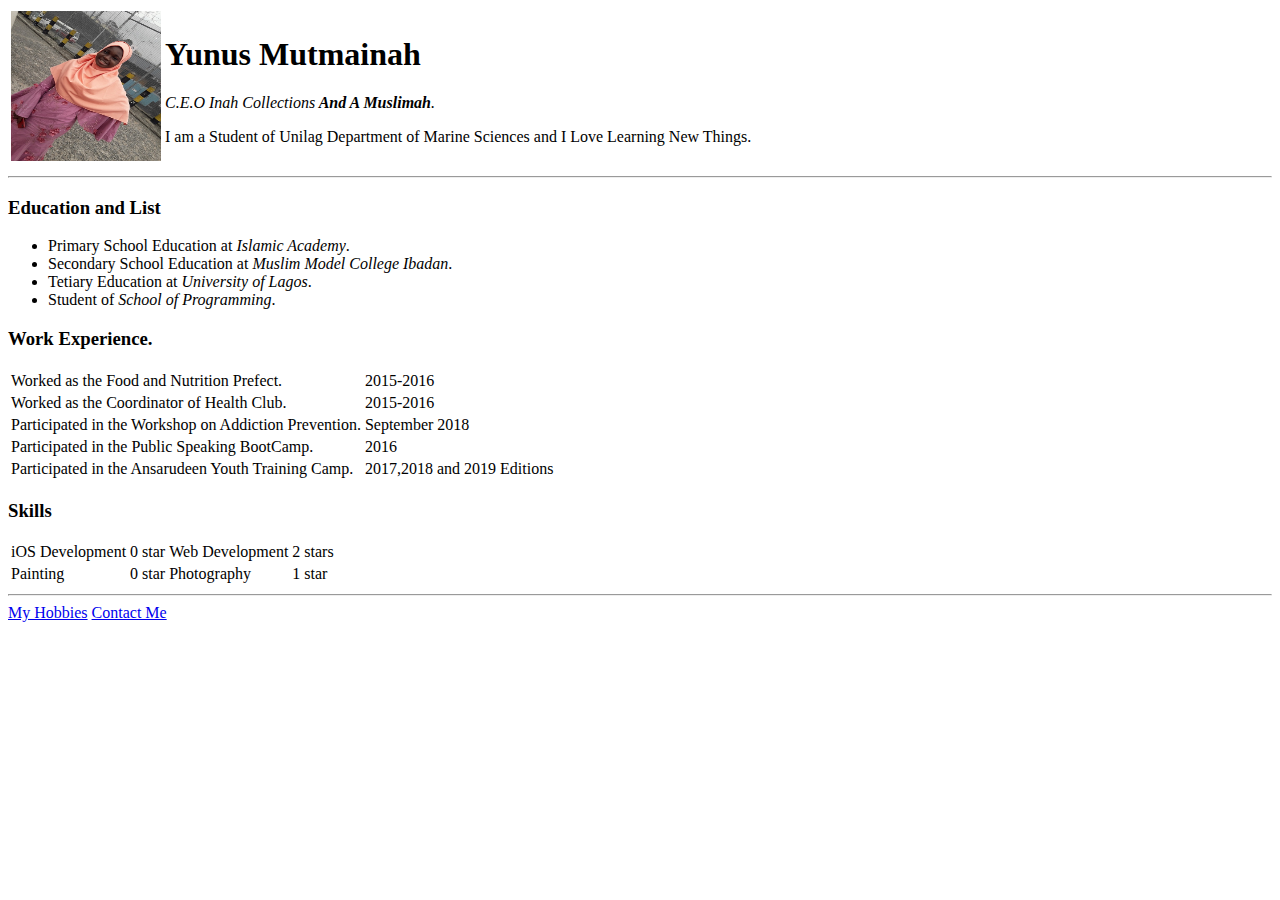
==== index.html @ f9b11bb7 "Initial commit" ====
<!DOCTYPE html>
<html lang="en" dir="1tr">
  <head>
    <meta charset="utf-8" />
    <title>Mutmainah's Personal site</title>
  </head>
  <body>
    <table cell spacing="20">
      <tr>
        <td><img src="mutmainah picture.jpg" width="150" height="150" /></td>
        <td>
          <h1>Yunus Mutmainah</h1>
          <p>
            <em>C.E.O Inah Collections<strong> And A Muslimah</strong>.</em>
          </p>
          <p>
            I am a Student of Unilag Department of Marine Sciences and I Love
            Learning New Things.
          </p>
        </td>
      </tr>
    </table>
    <hr />
    <h3>Education and List</h3>
    <ul>
      <li>Primary School Education at<em> Islamic Academy</em>.</li>
      <li>
        Secondary School Education at<em> Muslim Model College Ibadan</em>.
      </li>
      <li>Tetiary Education at <em> University of Lagos</em>.</li>
      <li>Student of <em> School of Programming</em>.</li>
    </ul>
    <h3>Work Experience.</h3>
    <table>
      <tr>
        <td>Worked as the Food and Nutrition Prefect.</td>
        <td>2015-2016</td>
      </tr>
      <tr>
        <td>Worked as the Coordinator of Health Club.</td>
        <td>2015-2016</td>
      </tr>
      <tr>
        <td>Participated in the Workshop on Addiction Prevention.</td>
        <td>September 2018</td>
      </tr>
      <tr>
        <td>Participated in the Public Speaking BootCamp.</td>
        <td>2016</td>
      </tr>
      <tr>
        <td>Participated in the Ansarudeen Youth Training Camp.</td>
        <td>2017,2018 and 2019 Editions</td>
      </tr>
    </table>
    <h3>Skills</h3>
    <table>
      <tr>
        <td>iOS Development</td>
        <td>0 star</td>
        <td>Web Development</td>
        <td>2 stars</td>
      </tr>
      <tr>
        <td>Painting</td>
        <td>0 star</td>
        <td>Photography</td>
        <td>1 star</td>
      </tr>
    </table>
    <hr />
    <a href="hobbies.html">My Hobbies</a>
    <a href="contact me.html">Contact Me</a>
  </body>
</html>
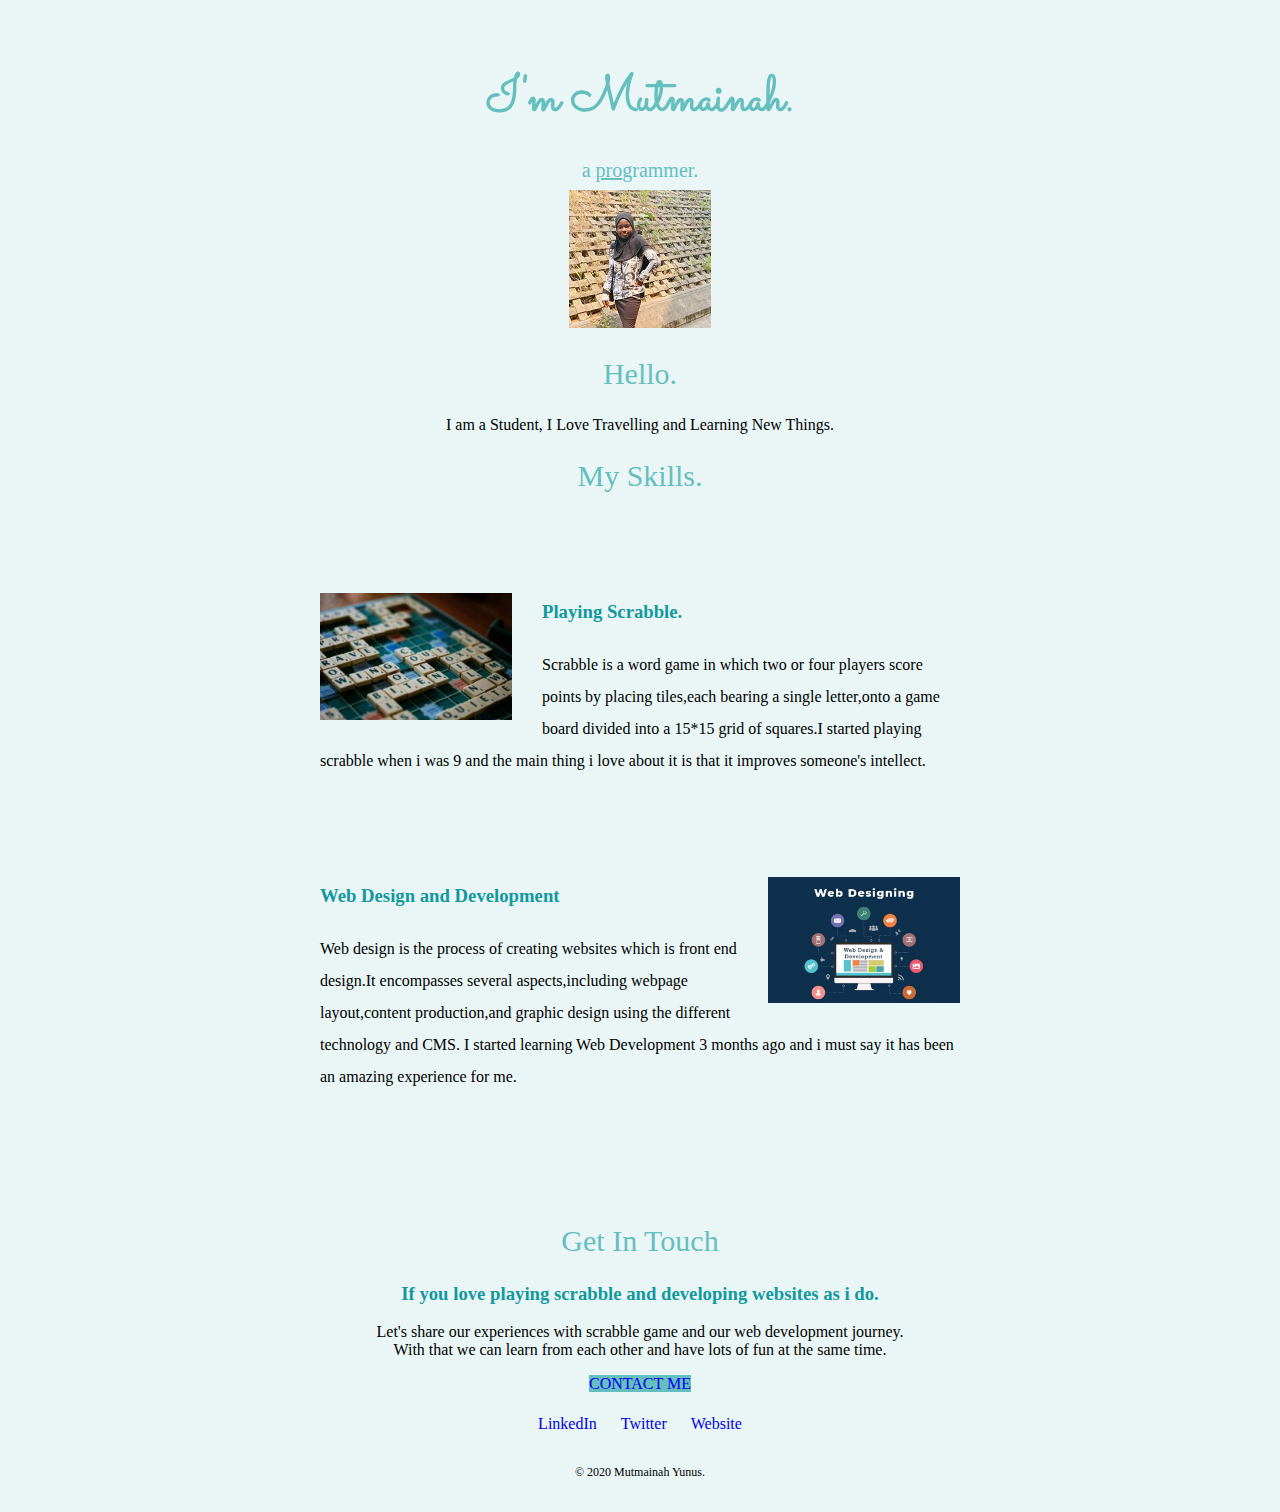
==== commit ced778e5: "Updated Personal Portfolio" ====
--- a/index.html
+++ b/index.html
@@ -1,75 +1,55 @@
 <!DOCTYPE html>
-<html lang="en" dir="1tr">
-  <head>
-    <meta charset="utf-8" />
-    <title>Mutmainah's Personal site</title>
-  </head>
-  <body>
-    <table cell spacing="20">
-      <tr>
-        <td><img src="mutmainah picture.jpg" width="150" height="150" /></td>
-        <td>
-          <h1>Yunus Mutmainah</h1>
-          <p>
-            <em>C.E.O Inah Collections<strong> And A Muslimah</strong>.</em>
-          </p>
-          <p>
-            I am a Student of Unilag Department of Marine Sciences and I Love
-            Learning New Things.
-          </p>
-        </td>
-      </tr>
-    </table>
-    <hr />
-    <h3>Education and List</h3>
-    <ul>
-      <li>Primary School Education at<em> Islamic Academy</em>.</li>
-      <li>
-        Secondary School Education at<em> Muslim Model College Ibadan</em>.
-      </li>
-      <li>Tetiary Education at <em> University of Lagos</em>.</li>
-      <li>Student of <em> School of Programming</em>.</li>
-    </ul>
-    <h3>Work Experience.</h3>
-    <table>
-      <tr>
-        <td>Worked as the Food and Nutrition Prefect.</td>
-        <td>2015-2016</td>
-      </tr>
-      <tr>
-        <td>Worked as the Coordinator of Health Club.</td>
-        <td>2015-2016</td>
-      </tr>
-      <tr>
-        <td>Participated in the Workshop on Addiction Prevention.</td>
-        <td>September 2018</td>
-      </tr>
-      <tr>
-        <td>Participated in the Public Speaking BootCamp.</td>
-        <td>2016</td>
-      </tr>
-      <tr>
-        <td>Participated in the Ansarudeen Youth Training Camp.</td>
-        <td>2017,2018 and 2019 Editions</td>
-      </tr>
-    </table>
-    <h3>Skills</h3>
-    <table>
-      <tr>
-        <td>iOS Development</td>
-        <td>0 star</td>
-        <td>Web Development</td>
-        <td>2 stars</td>
-      </tr>
-      <tr>
-        <td>Painting</td>
-        <td>0 star</td>
-        <td>Photography</td>
-        <td>1 star</td>
-      </tr>
-    </table>
-    <hr />
-    <a href="hobbies.html">My Hobbies</a>
-    <a href="contact me.html">Contact Me</a>
-  </body>
-</html>
+<html>
+<head>
+	<title>Yunus Mutmainah</title>
+	<link rel="stylesheet" type="text/css" href="styles.css">
+	<link rel="icon" type="text/css" href="favicon.ico">
+</head>
+<link rel="stylesheet" type="text/css" href="Merriweather-black">
+<link rel="stylesheet" type="text/css" href="Sacramento.ttf">
+<link rel="stylesheet" type="text/css" href="Merriweather-Light">
+<div class="top-container">
+	<h1> I'm Mutmainah.</h1>
+	<p class="para"> a <span class="pro">pro</span>grammer.</p>
+</div>
+<div class="middle-container">
+  <div class="profile">
+    <img src="mutmainah.jpeg" alt="Personal Picture">
+    <h2>Hello.</h2>
+    <p>I am a Student, I Love Travelling and Learning New Things.</p>
+  </div>
+
+  <div class="skills">
+    <h2>My Skills.</h2>
+    <div class="skill-row">
+      <img class="scrabble" src="scrabble.jpg" alt="scrabble img">
+      <h3>Playing Scrabble.</h3>
+      <p>Scrabble is a word game in which two or four players score points by placing tiles,each bearing a single letter,onto a game board divided into a 15*15 grid of squares.I started playing scrabble when i was 9 and the main thing i love about it is that it improves someone's intellect.</p>
+    </div>
+    <div class="skill-row">
+      <img class="webdesign" src="Web picture.jpg" alt="web design img">
+      <h3>Web Design and Development</h3>
+      <p>Web design is the process of creating websites which is front end design.It encompasses several aspects,including webpage layout,content production,and graphic design using the different technology and CMS.
+      I started learning Web Development 3 months ago and i must say it has been an amazing experience for me.</p>
+    </div>
+  </div>
+  <hr>
+  <div class="contact-me">
+    <h2>Get In Touch</h2>
+    <h3>If you love playing scrabble and developing websites as i do.</h3>
+    <p>Let's share our experiences with scrabble game and our web development journey.<br>With that we can learn from each other and have lots of fun at the same time.</p>
+    <a class="btn" href="mailto:yunusmutmainah@gmail.com">CONTACT ME</a>
+  </div>
+ <hr>
+
+<div>
+  <a class="footer-link" href="https://www.linkedin.com/">LinkedIn</a>
+  <a class="footer-link" href="https://twitter.com/">Twitter</a>
+  <a class="footer-link" href="https://Mutmainah001.github.io/">Website</a>
+  <p class="copyriht">© 2020 Mutmainah Yunus.</p>
+</div>
+
+<body>
+
+</body>
+</html>--- a/styles.css
+++ b/styles.css
@@ -0,0 +1,98 @@
+
+@font-face {
+  font-family: Merriweather;
+  src: url(Merriweather-black.ttf);
+}
+@font-face{
+	font-family: Sacramento;
+	src:url(Sacramento.ttf);
+}
+@font-face{
+	font-family: Montserrat;
+	src:url(Montserrat-Regular.ttf);
+}
+
+
+body{
+	margin: 0;
+	text-align: center;
+	font-family:'Merriweather',serif;
+	background-color:#EAF6F6; 
+} 
+.para{
+	color:#66BFBF;
+	font-size: 20px;
+	line-height: 2;
+}
+.top-container{
+	margin-bottom:auto;
+	line-height: 2;
+}
+.skill-row{
+	width: 50%;
+	margin: 100px auto 100px auto;
+	text-align: left;
+	line-height: 2;
+}
+h1{
+	color: #66BFBF;
+	margin-top:0;
+	font-family:'Sacramento';
+	font-size:50px;
+	margin: 50px auto 0px auto;
+}
+h2{
+	color: #66BFBF;
+	font-family:'Merriweather-Light';
+	font-size: 30px;
+	font-weight: 100;
+}
+h3{
+	color: #11999E;
+	font-family:'montserrat'sans-serif;
+}
+.pro{
+	text-decoration: underline;
+}
+
+.scrabble{
+	width:30%;
+	margin-right: 30px;
+	float:left;
+}
+.webdesign{
+	width: 30%;
+	margin-left: 30px;
+	float: right;
+}
+.btn{
+	background-color: #66BFBF;
+	font-weight: 200;
+	width:40%;
+	margin: 100 auto;
+	text-decoration: none;
+}
+.para{
+	width: 30%;
+	margin: auto;
+}
+hr{
+	border: dotted #EAF6F6 6px;
+	border-bottom:none;
+	width:4%;
+	margin: 100 auto;
+}
+ 
+.footer-link{
+	background-color:#EAF6F6;
+	font-family: Montserrat-Regular.ttf;
+	margin: 20px 10px;
+	text-decoration: none;
+}
+a:hover{
+	color:#EAF6F6;
+}
+.copyriht{
+	font-size: 0.75rem;
+	padding: 20px 0;
+}